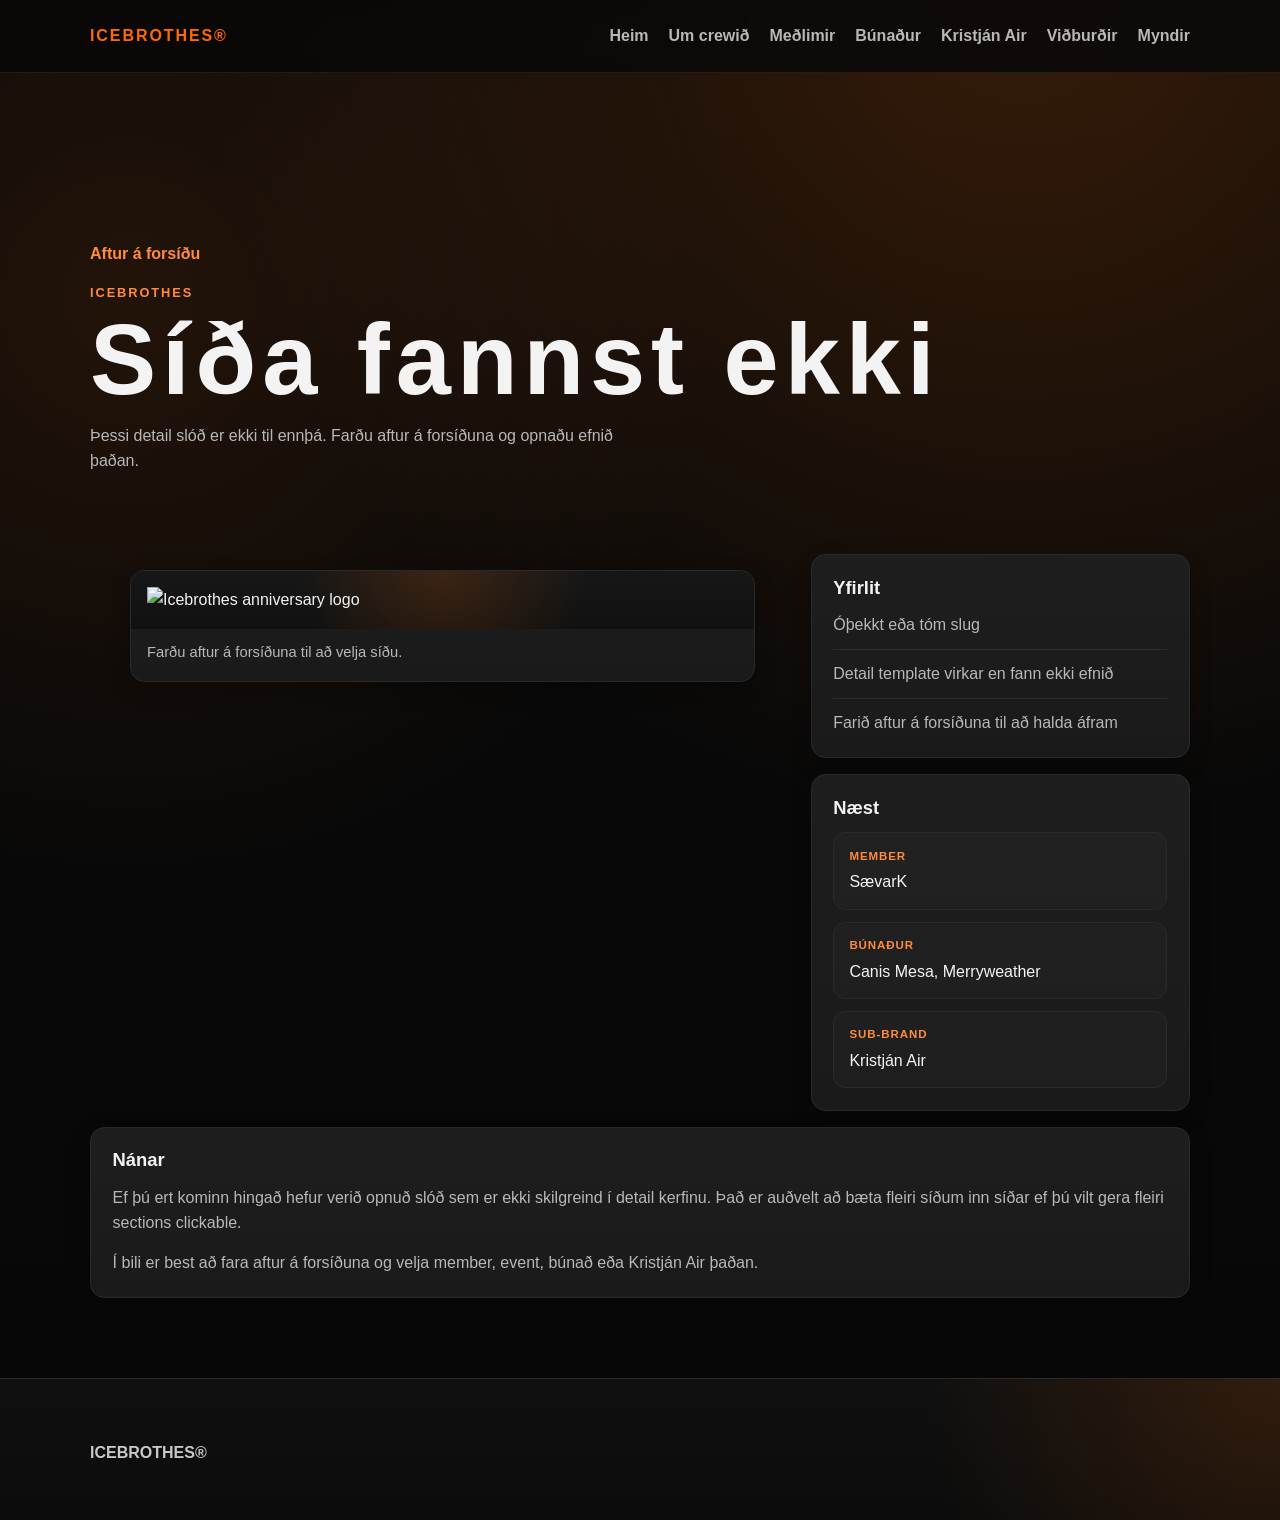
==== detail.html @ 1d5e6554 "a a" ====
<!DOCTYPE html>
<html lang="is">
<head>
  <meta charset="UTF-8" />
  <meta name="viewport" content="width=device-width, initial-scale=1.0" />
  <meta name="description" content="Icebrothes® detail síða fyrir members, viðburði, búnað og crew identity." />
  <title>Icebrothes®</title>
  <link rel="icon" type="image/png" href="Photos/Logos/Icebrothes_AnniversaryLogo_Orange.png" />
  <link rel="stylesheet" href="style.css" />
</head>
<body data-page="detail">
  <a class="skip-link" href="#main-content">Sleppa í efni</a>

  <header class="site-header">
    <nav class="nav container" aria-label="Aðalvalmynd">
      <a class="brand" href="index.html#home">ICEBROTHES®</a>
      <button class="menu-toggle" aria-expanded="false" aria-controls="primary-nav" aria-label="Opna valmynd">
        <span></span>
        <span></span>
        <span></span>
      </button>
      <ul id="primary-nav" class="nav-links">
        <li><a href="index.html#home">Heim</a></li>
        <li><a href="index.html#about">Um crewið</a></li>
        <li><a href="index.html#members">Meðlimir</a></li>
        <li><a href="index.html#identity">Búnaður</a></li>
        <li><a href="index.html#kristjan-air">Kristján Air</a></li>
        <li><a href="index.html#events">Viðburðir</a></li>
        <li><a href="index.html#gallery">Myndir</a></li>
      </ul>
    </nav>
  </header>

  <main id="main-content" class="detail-page">
    <section class="section container reveal">
      <a id="detail-back-link" class="back-link" href="index.html">Aftur á forsíðu</a>
      <p id="detail-eyebrow" class="eyebrow"></p>
      <div class="detail-title-row">
        <h1 id="detail-title"></h1>
        <img id="detail-title-logo" class="detail-title-logo" src="" alt="" hidden />
      </div>
      <p id="detail-lead" class="lead"></p>
    </section>

    <section class="section container page-shell reveal">
      <div class="page-grid">
        <figure class="panel page-visual">
          <img id="detail-image" src="" alt="" />
          <figcaption id="detail-caption"></figcaption>
        </figure>

        <aside class="page-sidebar">
          <section class="panel">
            <h2 class="panel-title">Yfirlit</h2>
            <ul id="detail-facts" class="stat-list"></ul>
          </section>

          <section class="panel">
            <h2 class="panel-title">Næst</h2>
            <div id="detail-related" class="related-links"></div>
          </section>
        </aside>
      </div>

      <section class="panel page-story">
        <h2 class="panel-title">Nánar</h2>
        <div id="detail-body" class="page-story-copy"></div>
      </section>

      <section id="detail-gallery-section" class="page-gallery-section">
        <div class="section-heading">
          <p class="eyebrow">Myndir</p>
          <h2 id="detail-gallery-title">Myndir frá viðburðinum</h2>
        </div>
        <div id="detail-gallery" class="detail-gallery"></div>
      </section>
    </section>
  </main>

  <footer class="site-footer">
    <div class="container">
      <p><strong>ICEBROTHES®</strong></p>
    </div>
  </footer>

  <script src="script.js"></script>
  <script src="detail.js"></script>
</body>
</html>
---- style.css ----
:root {
  --bg: #080808;
  --bg-soft: #141414;
  --card: #1a1a1a;
  --text: #f3f3f3;
  --muted: #b8b8b8;
  --accent: #ff6a00;
  --accent-soft: #ff8b3d;
  --border: #2a2a2a;
  --shadow: 0 12px 30px rgba(0, 0, 0, 0.35);
}

* {
  box-sizing: border-box;
}

html {
  scroll-behavior: smooth;
}

body {
  margin: 0;
  font-family: "Segoe UI", Roboto, Arial, sans-serif;
  background:
    radial-gradient(circle at 80% 0%, rgba(255, 106, 0, 0.18), transparent 45%),
    radial-gradient(circle at 10% 20%, rgba(255, 106, 0, 0.1), transparent 35%),
    linear-gradient(180deg, #0a0a0a 0%, #070707 100%);
  color: var(--text);
  line-height: 1.6;
}

a {
  color: inherit;
  text-decoration: none;
}

img {
  max-width: 100%;
  display: block;
}

[hidden] {
  display: none !important;
}

.container {
  width: min(1100px, 92%);
  margin: 0 auto;
}

.section {
  padding: 5rem 0;
}

.skip-link {
  position: absolute;
  left: -9999px;
}

.skip-link:focus {
  left: 1rem;
  top: 1rem;
  background: var(--accent);
  color: #000;
  padding: 0.5rem 0.75rem;
  border-radius: 0.375rem;
  z-index: 1000;
}

.site-header {
  position: sticky;
  top: 0;
  z-index: 999;
  backdrop-filter: blur(8px);
  background: rgba(8, 8, 8, 0.82);
  border-bottom: 1px solid rgba(255, 255, 255, 0.08);
}

.nav {
  min-height: 4.5rem;
  display: flex;
  align-items: center;
  justify-content: space-between;
  gap: 1rem;
}

.brand {
  font-weight: 900;
  letter-spacing: 0.12em;
  color: var(--accent);
}

.nav-links {
  list-style: none;
  display: flex;
  gap: 1.25rem;
  margin: 0;
  padding: 0;
}

.nav-links a {
  font-weight: 600;
  color: var(--muted);
  transition: color 0.2s ease;
}

.nav-links a:hover,
.nav-links a:focus-visible,
.nav-links a.active {
  color: var(--accent-soft);
}

.menu-toggle {
  display: none;
  border: 1px solid var(--border);
  background: var(--bg-soft);
  border-radius: 0.5rem;
  width: 2.7rem;
  height: 2.7rem;
  padding: 0.4rem;
  cursor: pointer;
}

.menu-toggle span {
  display: block;
  width: 100%;
  height: 2px;
  background: var(--text);
  margin: 0.3rem 0;
}

.hero {
  min-height: 82vh;
  display: grid;
  align-content: center;
  gap: 1rem;
  padding-top: 7rem;
}

.eyebrow {
  color: var(--accent-soft);
  text-transform: uppercase;
  letter-spacing: 0.15em;
  font-size: 0.8rem;
  font-weight: 700;
  margin: 0;
}

h1,
h2,
h3 {
  margin: 0;
  line-height: 1.15;
}

h1 {
  font-size: clamp(2.5rem, 8vw, 6.2rem);
  letter-spacing: 0.06em;
}

.tagline {
  margin: 0;
  font-size: clamp(1.05rem, 2.4vw, 1.5rem);
  font-weight: 700;
  color: var(--accent-soft);
}

.lead {
  max-width: 62ch;
  margin: 0;
  color: var(--muted);
}

.hero-note {
  margin: -0.2rem 0 0;
  color: var(--accent-soft);
  font-size: 0.95rem;
  font-weight: 600;
}

.hero-actions {
  display: flex;
  flex-wrap: wrap;
  gap: 0.85rem;
  margin-top: 0.5rem;
}

.hero-logo {
  width: 100%;
  max-width: 720px;
  border-radius: 1rem;
  margin-top: 2rem;
  box-shadow: 0 16px 48px rgba(255, 106, 0, 0.25);
}

.btn {
  display: inline-flex;
  align-items: center;
  justify-content: center;
  border-radius: 999px;
  padding: 0.7rem 1.15rem;
  font-weight: 700;
  border: 1px solid transparent;
  transition: transform 0.2s ease, box-shadow 0.2s ease, border-color 0.2s ease, background-color 0.2s ease;
}

.btn:hover,
.btn:focus-visible {
  transform: translateY(-2px);
  box-shadow: var(--shadow);
}

.btn-primary {
  background: var(--accent);
  color: #111;
}

.btn-primary:hover,
.btn-primary:focus-visible {
  background: var(--accent-soft);
}

.btn-ghost {
  border-color: var(--accent-soft);
  color: var(--accent-soft);
}

.btn-ghost:hover,
.btn-ghost:focus-visible {
  background: rgba(255, 106, 0, 0.12);
}

.motto-banner {
  padding: 4rem 1rem;
  text-align: center;
  background:
    linear-gradient(135deg, rgba(255, 106, 0, 0.12) 0%, transparent 60%),
    linear-gradient(225deg, rgba(255, 106, 0, 0.08) 0%, transparent 60%),
    var(--bg-soft);
  border-top: 1px solid var(--border);
  border-bottom: 1px solid var(--border);
}

.motto-text {
  margin: 0;
  font-size: clamp(1.6rem, 5vw, 3.2rem);
  font-weight: 900;
  letter-spacing: 0.06em;
  text-transform: uppercase;
  background: linear-gradient(90deg, var(--accent), var(--accent-soft), var(--accent));
  background-size: 200% auto;
  -webkit-background-clip: text;
  -webkit-text-fill-color: transparent;
  background-clip: text;
  animation: shimmer 4s linear infinite;
}

@keyframes shimmer {
  to { background-position: 200% center; }
}

.section-heading {
  margin-bottom: 1.4rem;
}

.section-heading h2 {
  margin-top: 0.35rem;
  font-size: clamp(1.6rem, 4vw, 2.3rem);
}

.panel,
.card,
.gallery-item {
  background: linear-gradient(180deg, rgba(255, 255, 255, 0.015), rgba(255, 255, 255, 0)), var(--card);
  border: 1px solid var(--border);
  border-radius: 0.9rem;
  box-shadow: 0 6px 20px rgba(0, 0, 0, 0.25);
}

.panel {
  padding: 1.35rem;
}

.panel p {
  margin: 0;
  color: var(--muted);
}

.panel p + p {
  margin-top: 1rem;
}

.card-grid {
  display: grid;
  gap: 1rem;
}

.members-grid {
  grid-template-columns: repeat(auto-fit, minmax(180px, 1fr));
}

.events-grid {
  grid-template-columns: repeat(auto-fit, minmax(240px, 1fr));
}

.identity-showcase {
  grid-template-columns: repeat(12, minmax(0, 1fr));
  align-items: stretch;
}

.identity-intro {
  margin-bottom: 1.4rem;
}

.events-intro {
  margin-bottom: 1.4rem;
}

.card {
  padding: 1rem 1rem 1.05rem;
  transition: transform 0.2s ease, border-color 0.2s ease;
}

.card-link {
  display: block;
  height: 100%;
  color: inherit;
}

.card:hover,
.card:focus-within {
  transform: translateY(-3px);
  border-color: rgba(255, 106, 0, 0.45);
}

.member-card h3 {
  font-size: 1.1rem;
}

.member-avatar {
  width: 104px;
  height: 104px;
  object-fit: cover;
  border-radius: 50%;
  border: 2px solid rgba(255, 106, 0, 0.28);
  margin-bottom: 0.8rem;
  box-shadow: 0 10px 24px rgba(0, 0, 0, 0.28);
}

.member-card p {
  margin: 0.5rem 0 0;
  color: var(--muted);
  font-size: 0.92rem;
}

.member-card p + p {
  margin-top: 0.2rem;
}

.single-line-role {
  white-space: nowrap;
}

.card p,
.card li {
  color: var(--muted);
}

.card ul {
  margin: 0.8rem 0 0;
  padding-left: 1rem;
}

.card li + li {
  margin-top: 0.35rem;
}

.identity-card {
  padding: 0;
  overflow: hidden;
}

.identity-card img {
  width: 100%;
  border-bottom: 1px solid var(--border);
}

.identity-card-large {
  grid-column: span 6;
}

.identity-card-large img {
  height: 340px;
  object-fit: cover;
}

.identity-card-logo {
  grid-column: span 6;
}

.identity-showcase .identity-card-logo:only-of-type {
  grid-column: span 12;
}

.identity-card-logo img {
  height: 300px;
  object-fit: contain;
  background:
    radial-gradient(circle at top, rgba(255, 106, 0, 0.16), transparent 45%),
    linear-gradient(180deg, #171717 0%, #111111 100%);
  padding: 1.2rem;
}

.identity-copy {
  padding: 1rem 1rem 1.1rem;
}

.identity-label {
  margin: 0 0 0.35rem;
  color: var(--accent-soft);
  text-transform: uppercase;
  letter-spacing: 0.08em;
  font-size: 0.78rem;
  font-weight: 700;
}

.identity-copy h3 {
  margin-bottom: 0.65rem;
}

.identity-copy p {
  margin: 0;
}

.event-card {
  padding: 0;
  overflow: hidden;
}

.event-card img {
  width: 100%;
  height: 220px;
  object-fit: cover;
  border-bottom: 1px solid var(--border);
}

.event-copy {
  padding: 1rem 1rem 1.1rem;
}

.event-meta {
  margin: 0 0 0.35rem;
  color: var(--accent-soft);
  text-transform: uppercase;
  letter-spacing: 0.08em;
  font-size: 0.78rem;
  font-weight: 700;
}

.event-copy h3 {
  margin-bottom: 0.7rem;
}

.event-copy p {
  margin: 0;
}

.event-copy p + p {
  margin-top: 0.7rem;
}

.kristjan-air-panel {
  display: grid;
  grid-template-columns: minmax(0, 0.9fr) minmax(320px, 0.9fr);
  gap: 1rem;
  align-items: start;
}

.kristjan-air-panel-link {
  color: inherit;
}

.kristjan-air-title {
  display: flex;
  align-items: center;
  gap: 0.85rem;
}

.kristjan-air-title h2 {
  margin-top: 0;
}

.kristjan-air-cover,
.kristjan-air-copy {
  background: linear-gradient(180deg, rgba(255, 255, 255, 0.015), rgba(255, 255, 255, 0)), var(--card);
  border: 1px solid var(--border);
  border-radius: 0.9rem;
  box-shadow: 0 6px 20px rgba(0, 0, 0, 0.25);
  overflow: hidden;
}

.kristjan-air-cover img {
  width: 100%;
  height: 360px;
  object-fit: cover;
  object-position: center 28%;
  transform: scale(0.94);
  transform-origin: center center;
}

.kristjan-air-copy {
  padding: 0.95rem 1rem;
}

.kristjan-air-logo {
  width: 88px;
  height: 88px;
  object-fit: cover;
  border-radius: 50%;
  border: 2px solid rgba(255, 214, 140, 0.35);
  margin-bottom: 0.65rem;
  box-shadow: 0 14px 30px rgba(0, 0, 0, 0.42);
}

.kristjan-air-logo-title {
  margin-bottom: 0;
  flex: 0 0 auto;
}

.kristjan-air-copy p {
  margin: 0;
}

.kristjan-air-copy p + p {
  margin-top: 0.8rem;
}

.kristjan-air-panel-link:hover .kristjan-air-cover,
.kristjan-air-panel-link:hover .kristjan-air-copy,
.kristjan-air-panel-link:focus-visible .kristjan-air-cover,
.kristjan-air-panel-link:focus-visible .kristjan-air-copy {
  border-color: rgba(255, 106, 0, 0.45);
}

.detail-page {
  padding-top: 5.5rem;
}

.back-link {
  display: inline-flex;
  align-items: center;
  gap: 0.45rem;
  color: var(--accent-soft);
  font-weight: 700;
  margin-bottom: 1rem;
}

.back-link:hover,
.back-link:focus-visible {
  color: var(--accent);
}

.detail-title-row {
  display: flex;
  align-items: center;
  gap: 1rem;
  margin-bottom: 0.35rem;
}

.detail-title-logo {
  width: 84px;
  height: 84px;
  object-fit: cover;
  border-radius: 50%;
  border: 2px solid rgba(255, 214, 140, 0.35);
  box-shadow: 0 14px 30px rgba(0, 0, 0, 0.42);
  flex: 0 0 auto;
}

.page-shell {
  padding-top: 0;
}

.page-grid {
  display: grid;
  grid-template-columns: minmax(0, 1.3fr) minmax(280px, 0.7fr);
  gap: 1rem;
  align-items: start;
}

.page-visual {
  overflow: hidden;
  padding: 0;
}

.page-visual img {
  width: 100%;
  max-height: 520px;
  object-fit: cover;
}

.page-visual.page-visual-contain img {
  object-fit: contain;
  background:
    radial-gradient(circle at top, rgba(255, 106, 0, 0.16), transparent 45%),
    linear-gradient(180deg, #171717 0%, #111111 100%);
  padding: 1rem;
}

.page-visual figcaption {
  padding: 0.8rem 1rem 1rem;
  color: var(--muted);
  font-size: 0.92rem;
}

.page-sidebar {
  display: grid;
  gap: 1rem;
}

.panel-title {
  margin-bottom: 0.9rem;
  font-size: 1.15rem;
}

.stat-list {
  list-style: none;
  margin: 0;
  padding: 0;
  display: grid;
  gap: 0.7rem;
}

.stat-list li {
  color: var(--muted);
  padding-bottom: 0.7rem;
  border-bottom: 1px solid rgba(255, 255, 255, 0.08);
}

.stat-list li:last-child {
  border-bottom: 0;
  padding-bottom: 0;
}

.related-links {
  display: grid;
  gap: 0.75rem;
}

.related-link {
  display: block;
  padding: 0.85rem 0.95rem;
  border-radius: 0.75rem;
  border: 1px solid var(--border);
  background: rgba(255, 255, 255, 0.02);
  color: var(--text);
  transition: border-color 0.2s ease, transform 0.2s ease, background-color 0.2s ease;
}

.related-link:hover,
.related-link:focus-visible {
  transform: translateY(-2px);
  border-color: rgba(255, 106, 0, 0.45);
  background: rgba(255, 106, 0, 0.08);
}

.related-link span {
  display: block;
}

.related-link-eyebrow {
  margin-bottom: 0.25rem;
  color: var(--accent-soft);
  text-transform: uppercase;
  letter-spacing: 0.08em;
  font-size: 0.72rem;
  font-weight: 700;
}

.page-story {
  margin-top: 1rem;
}

.page-story-copy p {
  margin: 0;
  color: var(--muted);
}

.page-story-copy a {
  color: var(--accent-soft);
  font-weight: 700;
}

.page-story-copy a:hover,
.page-story-copy a:focus-visible {
  color: var(--accent);
}

.page-story-copy p + p {
  margin-top: 0.9rem;
}

.page-gallery-section {
  margin-top: 1rem;
}

.page-gallery-section[hidden] {
  display: none;
}

.detail-gallery {
  display: grid;
  gap: 1rem;
  grid-template-columns: repeat(auto-fit, minmax(240px, 1fr));
}

.detail-gallery-item {
  padding: 0;
  overflow: hidden;
  min-height: 220px;
}

.detail-gallery-item img {
  width: 100%;
  height: 260px;
  object-fit: cover;
}

.detail-gallery-item-featured img {
  height: 380px;
}

.detail-gallery-item:only-child img {
  height: 420px;
}

.detail-gallery-item figcaption {
  padding: 0.75rem 0.9rem 0.9rem;
  color: var(--muted);
  font-size: 0.9rem;
}

.page-gallery-section.event-gallery .detail-gallery {
  grid-template-columns: repeat(2, minmax(0, 1fr));
}

.page-gallery-section.event-gallery .detail-gallery-item img {
  height: 320px;
}

.page-gallery-section.logo-gallery .detail-gallery {
  grid-template-columns: repeat(2, minmax(0, 1fr));
}

.page-gallery-section.logo-gallery .detail-gallery-item {
  min-height: 360px;
}

.page-gallery-section.logo-gallery .detail-gallery-item img {
  height: 420px;
  object-fit: contain;
  background:
    radial-gradient(circle at top, rgba(255, 106, 0, 0.08), transparent 40%),
    linear-gradient(180deg, #1a1a1a 0%, #111111 100%);
  padding: 1.25rem;
}

.gallery-grid {
  display: grid;
  gap: 1rem;
  grid-template-columns: repeat(2, minmax(0, 1fr));
}

.gallery-item {
  min-height: 280px;
  position: relative;
  overflow: hidden;
}

.gallery-item-wide {
  grid-column: span 1;
  min-height: 280px;
}

.gallery-item-featured {
  grid-column: span 1;
  min-height: 280px;
}

.gallery-item img {
  width: 100%;
  height: 100%;
  object-fit: cover;
}

.gallery-item figcaption {
  position: absolute;
  bottom: 0;
  left: 0;
  right: 0;
  padding: 0.45rem 0.6rem;
  font-size: 0.82rem;
  color: #fff;
  background: linear-gradient(to top, rgba(0, 0, 0, 0.72), transparent);
}

.gallery-item.placeholder {
  display: grid;
  place-items: center;
  border-style: dashed;
  border-color: #3a3a3a;
  color: #c7c7c7;
  background:
    linear-gradient(125deg, rgba(255, 106, 0, 0.06), rgba(255, 106, 0, 0)),
    #141414;
  text-align: center;
  padding: 1rem;
}

.gallery-note {
  margin-top: 0.9rem;
  color: var(--muted);
  font-size: 0.95rem;
}

.site-footer {
  border-top: 1px solid var(--border);
  padding: 2.8rem 0 2.4rem;
  color: #c8c8c8;
  background:
    radial-gradient(circle at top right, rgba(255, 106, 0, 0.14), transparent 28%),
    linear-gradient(180deg, rgba(255, 255, 255, 0.015), rgba(255, 255, 255, 0)),
    #0c0c0c;
}

.footer-shell {
  display: grid;
  gap: 1.2rem;
}

.footer-hero {
  padding: 1.15rem 1.2rem 1.25rem;
  border: 1px solid rgba(255, 106, 0, 0.16);
  border-radius: 1rem;
  background:
    linear-gradient(135deg, rgba(255, 106, 0, 0.1), rgba(255, 106, 0, 0) 55%),
    rgba(255, 255, 255, 0.02);
}

.footer-kicker {
  margin: 0 0 0.45rem;
  color: var(--accent-soft);
  font-size: 0.78rem;
  font-weight: 800;
  letter-spacing: 0.18em;
  text-transform: uppercase;
}

.footer-hero h2 {
  font-size: clamp(1.8rem, 4vw, 3rem);
  margin-bottom: 0.6rem;
}

.footer-location {
  display: flex;
  align-items: center;
  gap: 1rem;
  flex-wrap: wrap;
}

.footer-location-icons {
  display: inline-flex;
  align-items: center;
  gap: 0.65rem;
}

.footer-location-icons img {
  display: block;
  object-fit: contain;
}

.footer-location-icons img:first-child {
  width: 38px;
  height: 28px;
  border-radius: 0.2rem;
  box-shadow: 0 6px 16px rgba(0, 0, 0, 0.28);
}

.footer-location-icons img:last-child {
  width: 34px;
  height: 34px;
  filter: drop-shadow(0 8px 18px rgba(0, 0, 0, 0.32));
}

.footer-copy {
  margin: 0;
  color: var(--muted);
}

.footer-grid {
  display: grid;
  gap: 1rem;
  grid-template-columns: repeat(3, minmax(0, 1fr));
}

.footer-card {
  padding: 1rem 1rem 1.05rem;
  border-radius: 0.9rem;
  border: 1px solid var(--border);
  background: linear-gradient(180deg, rgba(255, 255, 255, 0.02), rgba(255, 255, 255, 0)), var(--card);
  box-shadow: 0 10px 24px rgba(0, 0, 0, 0.22);
}

.footer-card-label {
  margin: 0 0 0.35rem;
  color: var(--accent-soft);
  font-size: 0.74rem;
  font-weight: 800;
  letter-spacing: 0.14em;
  text-transform: uppercase;
}

.footer-card h3 {
  margin-bottom: 0.7rem;
  font-size: 1.1rem;
}

.footer-card p {
  margin: 0;
  color: var(--muted);
}

.footer-card p + p {
  margin-top: 0.55rem;
}

.footer-card a {
  color: var(--text);
}

.footer-card a:hover,
.footer-card a:focus-visible {
  color: var(--accent-soft);
}

.footer-channel-link {
  display: inline-flex;
  align-items: center;
  gap: 0.6rem;
}

.footer-channel-link img {
  width: 18px;
  height: 18px;
  object-fit: contain;
  flex: 0 0 auto;
}

.footer-bottom {
  display: flex;
  justify-content: space-between;
  gap: 1rem;
  flex-wrap: wrap;
  padding-top: 0.25rem;
  border-top: 1px solid rgba(255, 255, 255, 0.08);
}

.footer-bottom p {
  margin: 0;
  color: #a8a8a8;
  font-size: 0.92rem;
}

.reveal {
  opacity: 0;
  transform: translateY(18px);
  transition: opacity 0.55s ease, transform 0.55s ease;
}

.reveal.visible {
  opacity: 1;
  transform: translateY(0);
}

:focus-visible {
  outline: 2px solid var(--accent-soft);
  outline-offset: 2px;
}

@media (max-width: 850px) {
  .menu-toggle {
    display: inline-block;
  }

  .nav-links {
    position: absolute;
    top: 4.5rem;
    left: 4%;
    right: 4%;
    background: rgba(14, 14, 14, 0.98);
    border: 1px solid var(--border);
    border-radius: 0.9rem;
    padding: 0.75rem;
    flex-direction: column;
    gap: 0.25rem;
    display: none;
  }

  .nav-links a {
    display: block;
    padding: 0.6rem 0.7rem;
    border-radius: 0.45rem;
  }

  .nav-links.open {
    display: flex;
  }

  .hero {
    min-height: 70vh;
  }

  .kristjan-air-panel {
    grid-template-columns: 1fr;
  }

  .kristjan-air-title {
    gap: 0.7rem;
  }

  .kristjan-air-logo-title {
    width: 72px;
    height: 72px;
  }

  .kristjan-air-cover img {
    height: 260px;
    object-position: center 24%;
  }

  .page-grid {
    grid-template-columns: 1fr;
  }

  .page-visual img {
    max-height: 320px;
  }

  .detail-title-row {
    align-items: flex-start;
  }

  .detail-title-logo {
    width: 68px;
    height: 68px;
  }

  .detail-gallery-item img {
    height: 220px;
  }

  .detail-gallery-item-featured img {
    height: 280px;
  }

  .detail-gallery-item:only-child img {
    height: 300px;
  }

  .page-gallery-section.event-gallery .detail-gallery {
    grid-template-columns: 1fr;
  }

  .page-gallery-section.event-gallery .detail-gallery-item img {
    height: 240px;
  }

  .page-gallery-section.logo-gallery .detail-gallery {
    grid-template-columns: 1fr;
  }

  .page-gallery-section.logo-gallery .detail-gallery-item img {
    height: 300px;
    padding: 1rem;
  }

  .gallery-item-wide {
    grid-column: span 1;
    min-height: 220px;
  }

  .gallery-item-featured {
    grid-column: span 1;
    min-height: 220px;
  }

  .gallery-grid {
    grid-template-columns: 1fr;
  }

  .footer-grid {
    grid-template-columns: 1fr;
  }

  .footer-bottom {
    flex-direction: column;
  }

  .footer-location {
    gap: 0.75rem;
  }

  .footer-location-icons img:first-child {
    width: 34px;
    height: 25px;
  }

  .footer-location-icons img:last-child {
    width: 30px;
    height: 30px;
  }

  .identity-showcase {
    grid-template-columns: 1fr;
  }

  .identity-card-large,
  .identity-card-logo {
    grid-column: span 1;
  }

  .identity-card-large img {
    height: 260px;
  }

  .identity-card-logo img {
    height: 220px;
  }
}
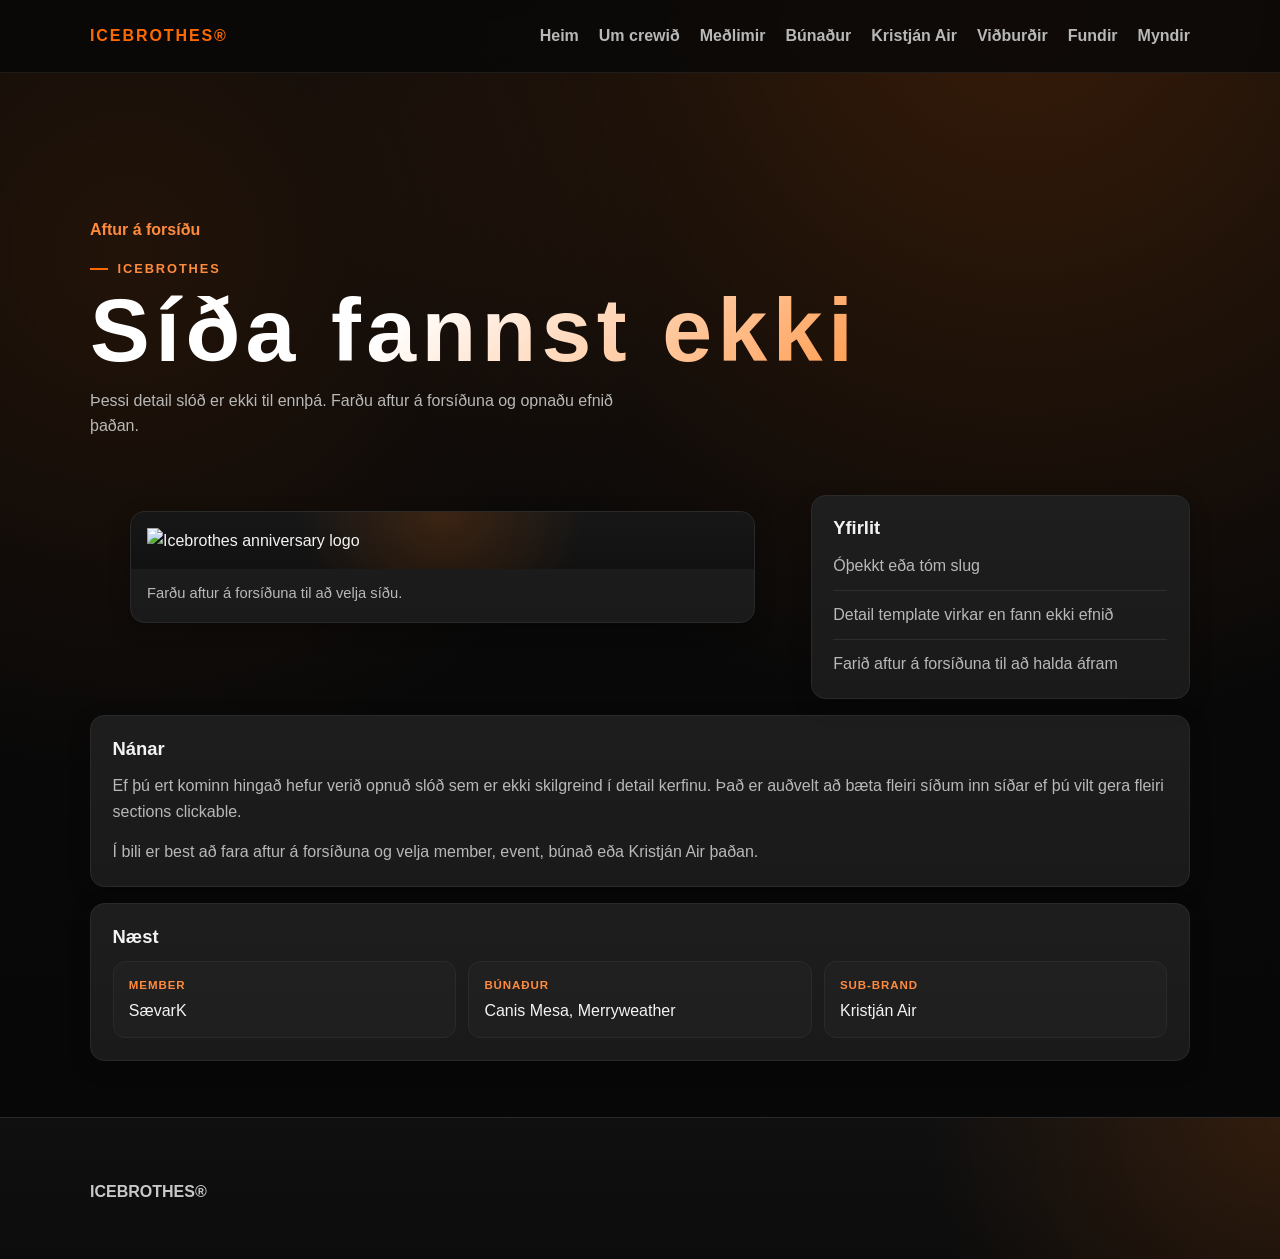
==== commit 36a203ea: "a a" ====
--- a/detail.html
+++ b/detail.html
@@ -3,10 +3,26 @@
 <head>
   <meta charset="UTF-8" />
   <meta name="viewport" content="width=device-width, initial-scale=1.0" />
+  <meta name="asset-version" content="20260414n" />
   <meta name="description" content="Icebrothes® detail síða fyrir members, viðburði, búnað og crew identity." />
+  <meta name="theme-color" content="#111111" />
+  <meta name="apple-mobile-web-app-capable" content="yes" />
+  <meta name="apple-mobile-web-app-title" content="Icebrothes" />
   <title>Icebrothes®</title>
-  <link rel="icon" type="image/png" href="Photos/Logos/Icebrothes_AnniversaryLogo_Orange.png" />
-  <link rel="stylesheet" href="style.css" />
+  <link rel="canonical" href="https://icebrothes.page/detail.html" />
+  <script>
+    window.getAssetUrl = function (path) {
+      const version = document
+        .querySelector('meta[name="asset-version"]')
+        ?.getAttribute('content');
+      return version ? path + '?v=' + version : path;
+    };
+
+    document.write('<link rel="icon" type="image/png" href="' + window.getAssetUrl('Photos/Logos/Icebrothes_AnniversaryLogo_Orange.png') + '" />');
+    document.write('<link rel="apple-touch-icon" href="' + window.getAssetUrl('Photos/Logos/Icebrothes_AnniversaryLogo_Orange.png') + '" />');
+    document.write('<link rel="manifest" href="' + window.getAssetUrl('site.webmanifest') + '" />');
+    document.write('<link rel="stylesheet" href="' + window.getAssetUrl('style.css') + '" />');
+  </script>
 </head>
 <body data-page="detail">
   <a class="skip-link" href="#main-content">Sleppa í efni</a>
@@ -26,6 +42,7 @@
         <li><a href="index.html#identity">Búnaður</a></li>
         <li><a href="index.html#kristjan-air">Kristján Air</a></li>
         <li><a href="index.html#events">Viðburðir</a></li>
+        <li><a href="fundir.html">Fundir</a></li>
         <li><a href="index.html#gallery">Myndir</a></li>
       </ul>
     </nav>
@@ -54,18 +71,8 @@
             <h2 class="panel-title">Yfirlit</h2>
             <ul id="detail-facts" class="stat-list"></ul>
           </section>
-
-          <section class="panel">
-            <h2 class="panel-title">Næst</h2>
-            <div id="detail-related" class="related-links"></div>
-          </section>
         </aside>
       </div>
-
-      <section class="panel page-story">
-        <h2 class="panel-title">Nánar</h2>
-        <div id="detail-body" class="page-story-copy"></div>
-      </section>
 
       <section id="detail-gallery-section" class="page-gallery-section">
         <div class="section-heading">
@@ -73,6 +80,16 @@
           <h2 id="detail-gallery-title">Myndir frá viðburðinum</h2>
         </div>
         <div id="detail-gallery" class="detail-gallery"></div>
+      </section>
+
+      <section class="panel page-story">
+        <h2 class="panel-title">Nánar</h2>
+        <div id="detail-body" class="page-story-copy"></div>
+      </section>
+
+      <section class="panel page-next">
+        <h2 class="panel-title">Næst</h2>
+        <div id="detail-related" class="related-links"></div>
       </section>
     </section>
   </main>
@@ -83,7 +100,9 @@
     </div>
   </footer>
 
-  <script src="script.js"></script>
-  <script src="detail.js"></script>
+  <script>
+    document.write('<script src="' + window.getAssetUrl('script.js') + '"><\/script>');
+    document.write('<script src="' + window.getAssetUrl('detail.js') + '"><\/script>');
+  </script>
 </body>
 </html>
